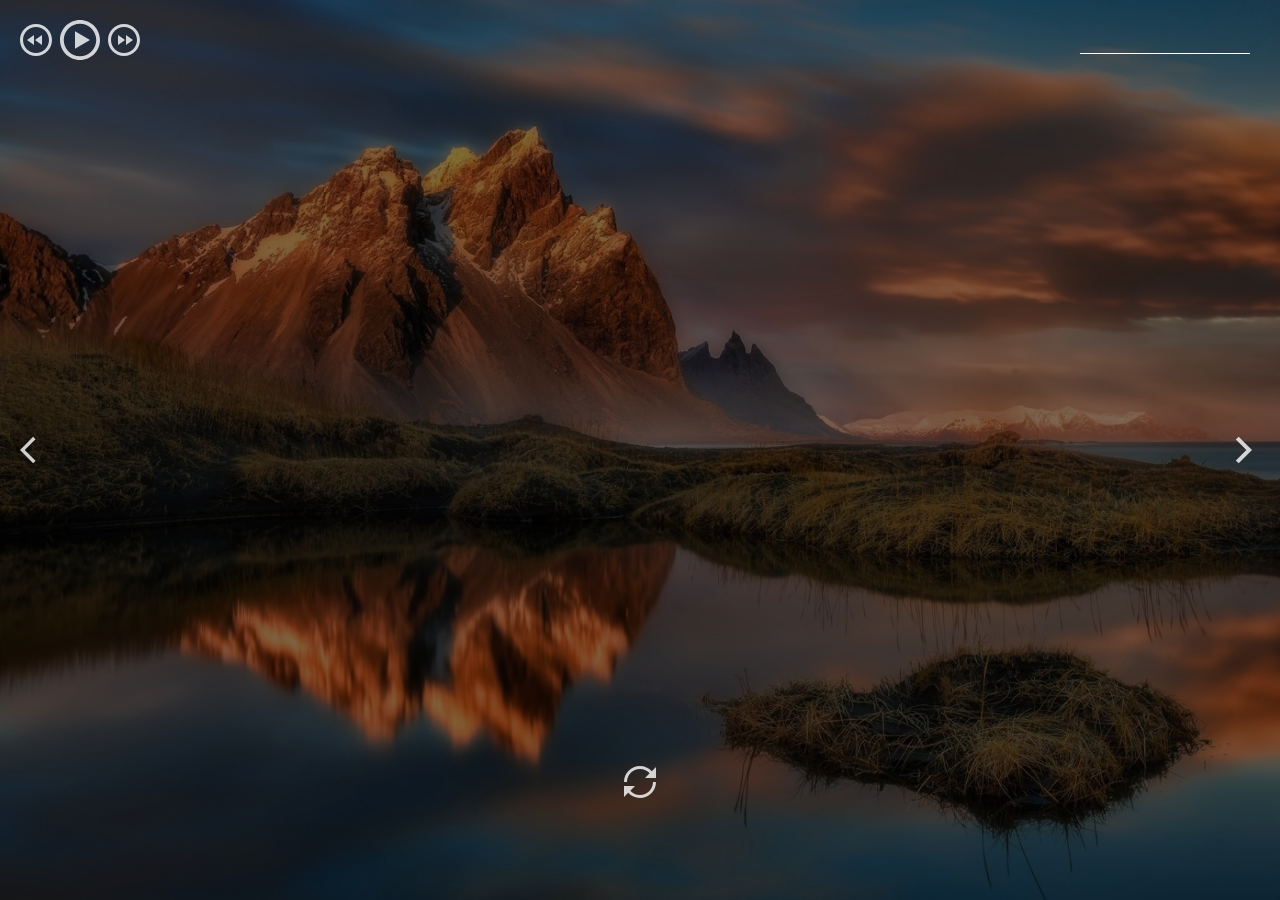
==== momentum/index.html @ 1cae70bf "init: start momentum task" ====
<!DOCTYPE html>
<html lang="en">
<head>
  <meta charset="UTF-8" />
  <meta name="viewport" content="width=device-width, initial-scale=1.0" />
  <link href="assets/favicon.ico" rel="shortcut icon" />
  <link rel="stylesheet" href="css/owfont-regular.css" />
  <link rel="stylesheet" href="css/style.css" />
  <title>momentum</title>
</head>
<body>
  <header class="header">
    <div class="player">
      <div class="player-controls">
        <button class="play-prev player-icon"></button>
        <button class="play player-icon"></button>
        <button class="play-next player-icon"></button>
      </div>
      <ul class="play-list"></ul>
    </div>
    <div class="weather">
      <input type="text" class="city" />
      <i class="weather-icon owf"></i>
      <div class="weather-error"></div>
      <div class="description-container">
        <span class="temperature"></span>
        <span class="weather-description"></span>
      </div>
      <div class="wind"></div>
      <div class="humidity"></div>
    </div>
  </header>
  <main class="main">
    <div class="slider-icons">
      <button class="slide-prev slider-icon"></button>
      <button class="slide-next slider-icon"></button>
    </div>
    <time class="time"></time>
    <date class="date"></date>
    <div class="greeting-container">
      <span class="greeting"></span>
      <input type="text" class="name" />
    </div>
  </main>
  <footer class="footer">
    <button class="change-quote"></button>
    <div>
      <div class="quote"></div>
      <div class="author"></div>
    </div>
  </footer>
  <script src="js/script.js"></script>
</body>
</html>
---- momentum/css/owfont-regular.css ----
/*!
 *  owfont-regular 1.0.0 by Deniz Fuchidzhiev - http://websygen.com
 *  License - font: SIL OFL 1.1, css: MIT License
 */
/* FONT PATH
 * -------------------------- */
@font-face {
  font-family: 'owfont';
  src: url('../assets/fonts/owfont-regular.eot?v=1.0.0');
  src: url('../assets/fonts/owfont-regular.eot?#iefix&v=1.0.0') format('embedded-opentype'),
	   url('../assets/fonts/owfont-regular.woff') format('woff'),
	   url('../assets/fonts/owfont-regular.ttf') format('truetype'),
	   url('../assets/fonts/owfont-regular.svg#owf-regular') format('svg');
  font-weight: normal;
  font-style: normal;
}
.owf {
  display: inline-block;
  font: normal normal normal 14px/1 owfont;
  font-size: inherit;
  text-rendering: auto;
  -webkit-font-smoothing: antialiased;
  -moz-osx-font-smoothing: grayscale;
  transform: translate(0, 0);
}
/* makes the font 33% larger relative to the icon container */
.owf-lg {
  font-size: 1.33333333em;
  line-height: 0.75em;
  vertical-align: -15%;
}
.owf-2x {
  font-size: 2em;
}
.owf-3x {
  font-size: 3em;
}
.owf-4x {
  font-size: 4em;
}
.owf-5x {
  font-size: 5em;
}
.owf-fw {
  width: 1.28571429em;
  text-align: center;
}
.owf-ul {
  padding-left: 0;
  margin-left: 2.14285714em;
  list-style-type: none;
}
.owf-ul > li {
  position: relative;
}
.owf-li {
  position: absolute;
  left: -2.14285714em;
  width: 2.14285714em;
  top: 0.14285714em;
  text-align: center;
}
.owf-li.owf-lg {
  left: -1.85714286em;
}
.owf-border {
  padding: .2em .25em .15em;
  border: solid 0.08em #eeeeee;
  border-radius: .1em;
}
.owf-pull-right {
  float: right;
}
.owf-pull-left {
  float: left;
}
.owf.owf-pull-left {
  margin-right: .3em;
}
.owf.owf-pull-right {
  margin-left: .3em;
}

/* owfont uses the Unicode Private Use Area (PUA) to ensure screen
   readers do not read off random characters that represent icons */
   
/*   Weather Condition Codes    */
   
/*   Thunderstorm - - - - - - - - - - - - - - - - - - - - - - - - - - - - - - - - - - - -    */
   
/* thunderstorm with light rain */
.owf-200:before,
.owf-200-d:before,
.owf-200-n:before {
  content: "\EB28";
}
/* thunderstorm with rain */
.owf-201:before,
.owf-201-d:before,
.owf-201-n:before {
  content: "\EB29";
}
/* thunderstorm with heavy rain */
.owf-202:before,
.owf-202-d:before,
.owf-202-n:before {
  content: "\EB2A";
}
/*  light thunderstorm  */
.owf-210:before,
.owf-210-d:before,
.owf-210-n:before {
  content: "\EB32";
}
/*  thunderstorm  */
.owf-211:before,
.owf-211-d:before,
.owf-211-n:before {
  content: "\EB33";
}
/*   heavy thunderstorm   */
.owf-212:before,
.owf-212-d:before,
.owf-212-n:before {
  content: "\EB34";
}
/*   ragged thunderstorm   */
.owf-221:before,
.owf-221-d:before,
.owf-221-n:before {
  content: "\EB3D";
}
/*  thunderstorm with light drizzle    */
.owf-230:before,
.owf-230-d:before,
.owf-230-n:before {
  content: "\EB46";
}
/*  thunderstorm with drizzle     */
.owf-231:before,
.owf-231-d:before,
.owf-231-n:before {
  content: "\EB47";
}
/* thunderstorm with heavy drizzle     */
.owf-232:before,
.owf-232-d:before,
.owf-232-n:before {
  content: "\EB48";
}

/*   Drizzle - - - - - - - - - - - - - - - - - - - - - - - - - - - - - - - - - - - -    */

/*  light intensity drizzle */
.owf-300:before,
.owf-300-d:before,
.owf-300-n:before {
  content: "\EB8C";
}
/*  drizzle */
.owf-301:before,
.owf-301-d:before,
.owf-301-n:before {
  content: "\EB8D";
}
/*  heavy intensity drizzle  */
.owf-302:before,
.owf-302-d:before,
.owf-302-n:before {
  content: "\EB8E";
}
/*   light intensity drizzle rain  */
.owf-310:before,
.owf-310-d:before,
.owf-310-n:before {
  content: "\EB96";
}
/*  drizzle rain  */
.owf-311:before,
.owf-311-d:before,
.owf-311-n:before {
  content: "\EB97";
}
/* heavy intensity drizzle rain */
.owf-312:before,
.owf-312-d:before,
.owf-312-n:before {
  content: "\EB98";
}
/* shower rain and drizzle  */
.owf-313:before,
.owf-313-d:before,
.owf-313-n:before {
  content: "\EB99";
}
/* heavy shower rain and drizzle*/
.owf-314:before,
.owf-314-d:before,
.owf-314-n:before {
  content: "\EB9A";
}
/* shower drizzle */
.owf-321:before,
.owf-321-d:before,
.owf-321-n:before {
  content: "\EBA1";
}

/*   Rain - - - - - - - - - - - - - - - - - - - - - - - - - - - - - - - - - - - -    */

/* light rain  */
.owf-500:before,
.owf-500-d:before,
.owf-500-n:before {
  content: "\EC54";
}
/* moderate rain  */
.owf-501:before,
.owf-501-d:before,
.owf-501-n:before {
  content: "\EC55";
}
/* heavy intensity rain  */
.owf-502:before,
.owf-502-d:before,
.owf-502-n:before {
  content: "\EC56";
}
/* very heavy rain   */
.owf-503:before,
.owf-503-d:before,
.owf-503-n:before {
  content: "\EC57";
}
/* extreme rain    */
.owf-504:before,
.owf-504-d:before,
.owf-504-n:before {
  content: "\EC58";
}
/* freezing rain    */
.owf-511:before,
.owf-511-d:before,
.owf-511-n:before {
  content: "\EC5F";
}
/*  light intensity shower rain    */
.owf-520:before,
.owf-520-d:before,
.owf-520-n:before {
  content: "\EC68";
}
/* shower rain  */
.owf-521:before,
.owf-521-d:before,
.owf-521-n:before {
  content: "\EC69";
}
/*  heavy intensity shower rain  */
.owf-522:before,
.owf-522-d:before,
.owf-522-n:before {
  content: "\EC6A";
}
/* ragged shower rain  */
.owf-531:before,
.owf-531-d:before,
.owf-531-n:before {
  content: "\EC73";
}

/*   Snow - - - - - - - - - - - - - - - - - - - - - - - - - - - - - - - - - - - -    */

/* light snow  */
.owf-600:before,
.owf-600-d:before,
.owf-600-n:before {
  content: "\ECB8";
}
/*  snow  */
.owf-601:before,
.owf-601-d:before,
.owf-601-n:before {
  content: "\ECB9";
}
/*   heavy snow   */
.owf-602:before,
.owf-602-d:before,
.owf-602-n:before {
  content: "\ECBA";
}
/*  sleet  */
.owf-611:before,
.owf-611-d:before,
.owf-611-n:before {
  content: "\ECC3";
}
/*   shower sleet */
.owf-612:before,
.owf-612-d:before,
.owf-612-n:before {
  content: "\ECC4";
}
/* light rain and snow */
.owf-615:before,
.owf-615-d:before,
.owf-615-n:before {
  content: "\ECC7";
}
/* rain and snow  */
.owf-616:before,
.owf-616-d:before,
.owf-616-n:before {
  content: "\ECC8";
}
/* light shower snow  */
.owf-620:before,
.owf-620-d:before,
.owf-620-n:before {
  content: "\ECCC";
}
/* shower snow  */
.owf-621:before,
.owf-621-d:before,
.owf-621-n:before {
  content: "\ECCD";
}
/* heavy shower snow  */
.owf-622:before,
.owf-622-d:before,
.owf-622-n:before {
  content: "\ECCE";
}

/*   Atmosphere - - - - - - - - - - - - - - - - - - - - - - - - - - - - - - - - - - - -    */

/* mist */
.owf-701:before,
.owf-701-d:before,
.owf-701-n:before {
  content: "\ED1D";
}
/* smoke */
.owf-711:before,
.owf-711-d:before,
.owf-711-n:before {
  content: "\ED27";
}
/* haze */
.owf-721:before,
.owf-721-d:before,
.owf-721-n:before {
  content: "\ED31";
}
/* Sand/Dust Whirls */
.owf-731:before,
.owf-731-d:before,
.owf-731-n:before {
  content: "\ED3B";
}
/* Fog */
.owf-741:before,
.owf-741-d:before,
.owf-741-n:before {
  content: "\ED45";
}
/* sand */
.owf-751:before,
.owf-751-d:before,
.owf-751-n:before {
  content: "\ED4F";
}
/* dust */
.owf-761:before,
.owf-761-d:before,
.owf-761-n:before {
  content: "\ED59";
}
/*  VOLCANIC ASH  */
.owf-762:before,
.owf-762-d:before,
.owf-762-n:before {
  content: "\ED5A";
}
/* SQUALLS */
.owf-771:before,
.owf-771-d:before,
.owf-771-n:before {
  content: "\ED63";
}
/* TORNADO */
.owf-781:before,
.owf-781-d:before,
.owf-781-n:before {
  content: "\ED6D";
}

/*   Clouds - - - - - - - - - - - - - - - - - - - - - - - - - - - - - - - - - - - -    */

/*  sky is clear  */  /*  Calm  */
.owf-800:before,
.owf-800-d:before,
.owf-951:before,
.owf-951-d:before {
  content: "\ED80";
}
.owf-800-n:before,
.owf-951-n:before {
  content: "\F168";
}
/*  few clouds   */
.owf-801:before,
.owf-801-d:before {
  content: "\ED81";
}
.owf-801-n:before {
  content: "\F169";
}
/* scattered clouds */
.owf-802:before,
.owf-802-d:before {
  content: "\ED82";
}
.owf-802-n:before {
  content: "\F16A";
}
/* broken clouds  */
.owf-803:before,
.owf-803-d:before,
.owf-803-n:before {
  content: "\ED83";
}
/* overcast clouds  */
.owf-804:before,
.owf-804-d:before,
.owf-804-n:before {
  content: "\ED84";
}

/*   Extreme - - - - - - - - - - - - - - - - - - - - - - - - - - - - - - - - - - - -    */

/* tornado  */
.owf-900:before,
.owf-900-d:before,
.owf-900-n:before {
  content: "\EDE4";
}
/*  tropical storm  */
.owf-901:before,
.owf-901-d:before,
.owf-901-n:before {
  content: "\EDE5";
}
/* hurricane */
.owf-902:before,
.owf-902-d:before,
.owf-902-n:before {
  content: "\EDE6";
}
/* cold */
.owf-903:before,
.owf-903-d:before,
.owf-903-n:before {
  content: "\EDE7";
}
/* hot */
.owf-904:before,
.owf-904-d:before,
.owf-904-n:before {
  content: "\EDE8";
}
/* windy */
.owf-905:before,
.owf-905-d:before,
.owf-905-n:before {
  content: "\EDE9";
}
/* hail */
.owf-906:before,
.owf-906-d:before,
.owf-906-n:before {
  content: "\EDEA";
}

/*   Additional - - - - - - - - - - - - - - - - - - - - - - - - - - - - - - - - - - - -    */

/* Setting */
.owf-950:before,
.owf-950-d:before,
.owf-950-n:before {
  content: "\EE16";
}
/*  Light breeze  */
.owf-952:before,
.owf-952-d:before,
.owf-952-n:before {
  content: "\EE18";
}
/*  Gentle Breeze  */
.owf-953:before,
.owf-953-d:before,
.owf-953-n:before {
  content: "\EE19";
}
/*  Moderate breeze  */
.owf-954:before,
.owf-954-d:before,
.owf-954-n:before {
  content: "\EE1A";
}
/* Fresh Breeze  */
.owf-955:before,
.owf-955-d:before,
.owf-955-n:before {
  content: "\EE1B";
}
/* Strong  Breeze  */
.owf-956:before,
.owf-956-d:before,
.owf-956-n:before {
  content: "\EE1C";
}
/* High wind, near gale  */
.owf-957:before,
.owf-957-d:before,
.owf-957-n:before {
  content: "\EE1D";
}
/* Gale */
.owf-958:before,
.owf-958-d:before,
.owf-958-n:before {
  content: "\EE1E";
}
/*  Severe Gale  */
.owf-959:before,
.owf-959-d:before,
.owf-959-n:before {
  content: "\EE1F";
}
/* Storm */
.owf-960:before,
.owf-960-d:before,
.owf-960-n:before {
  content: "\EE20";
}
/*  Violent Storm  */
.owf-961:before,
.owf-961-d:before,
.owf-961-n:before {
  content: "\EE21";
}
/* Hurricane */
.owf-962:before,
.owf-962-d:before,
.owf-962-n:before {
  content: "\EE22";
}
---- momentum/css/style.css ----
@font-face {
  font-family: 'Arial-MT';
  src: url("../assets/fonts/Arial-MT.woff"); /* Путь к файлу со шрифтом */
 }

* {
  box-sizing: border-box;
  margin: 0;
  padding: 0;
}

body {
  min-width: 480px;
  min-height: 100vh;
  font-family: 'Arial', sans-serif;
  font-size: 16px;
  color: #fff;
  text-align: center;
  background: url("../assets/img/bg.jpg") center/cover, rgba(0, 0, 0, 0.5);
  background-blend-mode: multiply;
  transition: background-image 1s ease-in-out;
}

.header {
  display: flex;
  justify-content: space-between;
  align-items: flex-start;
  width: 100%;
  height: 30vh;
  min-height: 220px;  
  padding: 20px;
}

.player-controls {
  display: flex;
  align-items: center;
  justify-content: space-between;
  width: 120px;
  margin-bottom: 28px;
}

.play-list {
  text-align: left;
}

.play-item {
  position: relative;
  padding: 5px;
  padding-left: 20px;
  list-style: none;
  opacity: .8;
  cursor: pointer;
  transition: .3s;
}

.play-item:hover {
  opacity: 1;
}

.play-item::before {
  content: "\2713";  
  position: absolute;
  left: 0;
  top: 2px;
  font-weight: 900;
}

.item-active::before {
  color: #C5B358;
}

.player-icon,
.slider-icon,
.change-quote {
  width: 32px;
  height: 32px;
  background-size: 32px 32px;
  background-position: center center;
  background-repeat: no-repeat;
  background-color: transparent;
  border: 0;
  outline: 0;
  opacity: .8;
  cursor: pointer;
  transition: .3s;  
}

.player-icon:hover,
.slider-icon:hover,
.change-quote:hover {
  opacity: 1;
}

.player-icon:active,
.slider-icon:active,
.change-quote:active {
  border: 0;
  outline: 0;  
  transform: scale(1.1);
}

.play {
  width: 40px;
  height: 40px;
  background-size: 40px 40px;
  background-image: url("../assets/svg/play.svg");
}

.pause {
  background-image: url("../assets/svg/pause.svg");
}

.play-prev {
  background-image: url("../assets/svg/play-prev.svg");
}

.play-next {
  background-image: url("../assets/svg/play-next.svg");
}

.weather {
  display: flex;
  flex-direction: column;
  justify-content: space-between;
  align-items: flex-start;
  row-gap: 5px;
  width: 180px;
  min-height: 180px;  
  text-align: left;
}

.weather-error {
  margin-top: -10px;
}

.description-container {
  display: flex;
  flex-wrap: wrap;
  justify-content: flex-start;
  align-items: center;
  column-gap: 12px;
}

.weather-icon {
  font-size: 44px;
}

.city {
  width: 170px;
  height: 34px;
  padding: 5px;
  font-size: 20px;
  line-height: 24px;
  color: #fff;  
  border: 0;
  outline: 0;
  border-bottom: 1px solid #fff;
  background-color: transparent;
}

.city::placeholder {  
  font-size: 20px;
  color: #fff;
  opacity: .6;
}

.main {
  position: relative;
  display: flex;
  flex-direction: column;
  justify-content: center;
  align-items: center;
  width: 100%;
  height: 40vh;
  min-height: 260px;  
  padding: 20px;
}

.slider-icon {
  position: absolute;
  top: 50%;
  margin-top: -16px;
  cursor: pointer;
}

.slide-prev {
  left: 20px;
  background-image: url("../assets/svg/slider-prev.svg");
}

.slide-next {
  right: 20px;
  background-image: url("../assets/svg/slider-next.svg");
}

.time {
  min-height: 124px;
  margin-bottom: 10px;
  font-family: 'Arial-MT';
  font-size: 100px;
  letter-spacing: -4px;  
}

.date {
  min-height: 28px;
  font-size: 24px;
  margin-bottom: 20px;
}

.greeting-container {
  display: flex;
  flex-wrap: wrap;
  justify-content: stretch;
  align-items: center;
  min-height: 48px;
  width: 100vw;
  font-size: 40px;
}

.greeting {
  flex: 1;  
  padding: 10px;
  text-align: right;
}

.name {
  flex: 1;
  max-width: 50%;
  padding: 10px;
  font-size: 40px;
  text-align: left;
  color: #fff;
  background-color: transparent;
  border: 0;
  outline: 0;
}

.name::placeholder {
  color: #fff;
  opacity: .6;
}

.footer {
  display: flex;
  flex-direction: column;
  justify-content: flex-end;
  align-items: center;
  width: 100%;
  height: 30vh;
  min-height: 160px;  
  padding: 20px;
}

.change-quote {
  margin-bottom: 30px;
  background-image: url("../assets/svg/reload.svg");  
}

.quote {
  min-height: 32px;
}

.author {
  min-height: 20px;
}

@media (max-width: 768px) {
  .time {
    min-height: 80px;
    font-size: 72px;    
  }

  .greeting-container {
    min-height: 40px;
    font-size: 32px;
  }

  .greeting {
    padding: 5px;
  }

  .name {
    font-size: 32px;
    padding: 5px;
  }
}
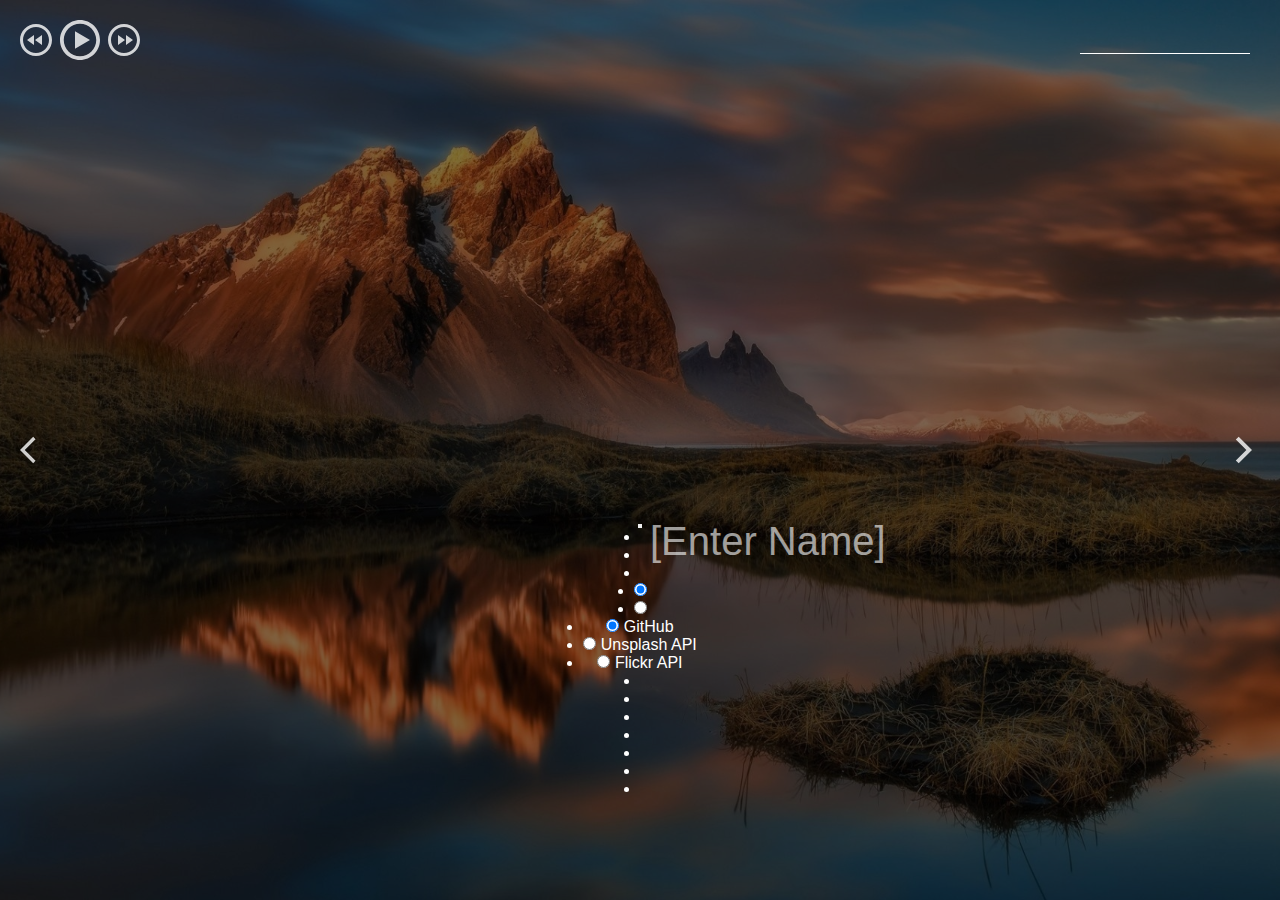
==== commit 3a1ba9a3: "feat: settings translation" ====
--- a/momentum/index.html
+++ b/momentum/index.html
@@ -39,16 +39,66 @@
     <date class="date"></date>
     <div class="greeting-container">
       <span class="greeting"></span>
-      <input type="text" class="name" />
+      <input type="text" class="name"  placeholder="[Enter Name]"/>
     </div>
   </main>
   <footer class="footer">
+    <button class="settings-btn"></button>
+    <div class="settings">
+      <ul class="setting-list">
+        <li id="language"></li>
+        <li id="photo"></li>
+        <li id="blocks"></li>
+      </ul>
+    </div>
+  <div class="options language-option">
+    <ul>
+      <li >
+        <input type="radio" id="english"
+             name="lang" value="en" checked>         
+      <label id="en" for="english"></label>
+      </li>
+      <li >
+        <input type="radio" id="russian"
+             name="lang" value="ru">         
+      <label id="ru" for="russian"></label></li>
+    </ul>
+  </div>
+   <div class="options photo-option">
+    <ul><li>
+      <input type="radio" id="github"
+             name="photo" value="github" checked>         
+      <label for="github">GitHub</label>
+    </li>
+    <li>
+      <input type="radio" id="unsplash"
+             name="photo" value="unsplash">
+      <label for="unsplash">Unsplash API</label> 
+    </li>
+    <li>
+      <input type="radio" id="flickr"
+             name="photo" value="flickr">
+      <label for="flickr">Flickr API</label>
+    </li></ul>
+   </div>   
+    <div class="options blocks-option">
+      <ul>
+        <li id="timeSet"></li>
+        <li id="dateSet"></li>
+        <li id="greetinSet"></li>
+        <li id="quotesSet"></li>
+        <li id="weatherSet"></li>
+        <li id="audioSet"></li>
+        <li id="todoSet"></li>
+      </ul>
+    </div>
+  
     <button class="change-quote"></button>
     <div>
-      <div class="quote"></div>
+      <div class="quote"></div>   
       <div class="author"></div>
     </div>
   </footer>
-  <script src="js/script.js"></script>
+  <script type="module" src="index.js"></script>
 </body>
 </html>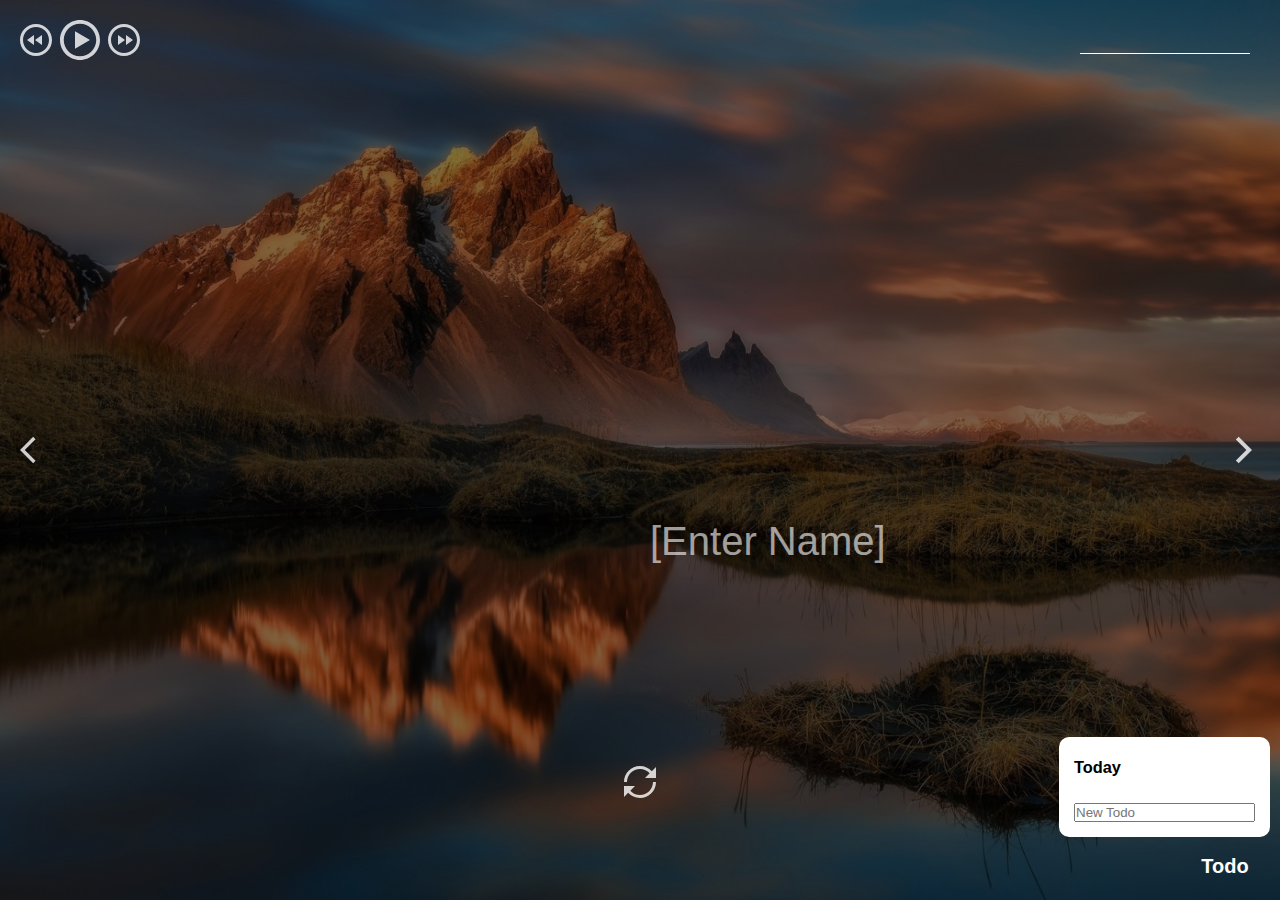
==== commit 7b436782: "feat: todo list added" ====
--- a/momentum/index.html
+++ b/momentum/index.html
@@ -44,6 +44,7 @@
   </main>
   <footer class="footer">
     <button class="settings-btn"></button>
+    <div class="settings-container">
     <div class="settings">
       <ul class="setting-list">
         <li id="language"></li>
@@ -83,21 +84,57 @@
    </div>   
     <div class="options blocks-option">
       <ul>
-        <li id="timeSet"></li>
-        <li id="dateSet"></li>
-        <li id="greetinSet"></li>
-        <li id="quotesSet"></li>
-        <li id="weatherSet"></li>
-        <li id="audioSet"></li>
-        <li id="todoSet"></li>
+        <li > <div class="option"> <span id="timeSet"></span>
+          <label class="switch">
+          <input type="checkbox" id="timeSwitch" class="optionsSwitch" checked>
+          <span class="slider round"></span>
+        </label></div></li>
+        <li > <div class="option"> <span id="dateSet"></span>
+          <label class="switch">
+          <input type="checkbox" id="dateSwitch"class="optionsSwitch"  checked>
+          <span class="slider round"></span>
+        </label></div></li>
+        <li > <div class="option"> <span id="greetinSet"></span>
+          <label class="switch">
+          <input type="checkbox" id="greetingSwitch" class="optionsSwitch"  checked>
+          <span class="slider round"></span>
+        </label></div></li>
+        <li > <div class="option"> <span id="quotesSet"></span>
+          <label class="switch">
+          <input type="checkbox" id="quoteSwitch" class="optionsSwitch"  checked>
+          <span class="slider round"></span>
+        </label></div></li>
+        <li > <div class="option"> <span id="weatherSet"></span>
+          <label class="switch">
+          <input type="checkbox" id="weatherSwitch" class="optionsSwitch"  checked>
+          <span class="slider round"></span>
+        </label></div></li>
+        <li > <div class="option"> <span id="audioSet"></span>
+          <label class="switch">
+          <input type="checkbox" id="audioSwitch" class="optionsSwitch"  checked>
+          <span class="slider round"></span>
+        </label></div></li>
+        <li > <div class="option"> <span id="todoSet"></span>
+          <label class="switch">
+          <input type="checkbox" id="todoSwitch" class="optionsSwitch"  checked>
+          <span class="slider round"></span>
+        </label></div></li>
       </ul>
     </div>
-  
+  </div>
     <button class="change-quote"></button>
     <div>
       <div class="quote"></div>   
       <div class="author"></div>
     </div>
+    <button class="todo-btn" id="todoSwitch">Todo</button>
+    <div class="todo-container">
+      <h3>Today</h3>
+      <ul class="todo-list">
+      </ul>
+      <input class="new-todo" type="text" placeholder="New Todo">
+    
+    </div>
   </footer>
   <script type="module" src="index.js"></script>
 </body>
--- a/momentum/css/style.css
+++ b/momentum/css/style.css
@@ -264,6 +264,216 @@
   min-height: 20px;
 }
 
+.settings-btn {
+  width: 32px;
+  height: 32px;
+  position: absolute;
+  bottom: 2%;
+  left: 30px;
+  background-image: url("../assets/svg/settings.svg");
+  background-repeat: no-repeat;
+  background-size: cover ;
+ background-color: transparent;
+ border: none;
+ cursor: pointer;
+}
+
+.settings-container {
+  display: flex;
+  flex-wrap: wrap;
+  position: absolute;
+  bottom: 15%;
+  left: 30px;
+  align-items: flex-end;
+}
+
+.settings {
+  display: flex;
+  flex-wrap: wrap;
+  position:relative;
+  bottom: 0;
+  width: 140px;
+  font-size: 14px;
+  font-weight: 700;
+  line-height: 30px;
+  visibility: hidden;
+  background-color: #fff;
+  color: black;
+  padding: 15px;
+  text-align: left;
+  border-radius: 10px;
+  border-right: 1px solid grey;
+  height: fit-content;
+}
+
+.settings-open{
+  visibility: visible;
+}
+
+.settings-open1 {
+  height: 240px;
+  border-radius: 10px 0 0 10px;
+}
+
+.setting-list{
+  width: 150px;
+  list-style: none;
+}
+
+.setting-list > li{
+  cursor: pointer;
+  padding-bottom: 10px;
+}
+
+.setting-list > li:hover{
+  color: grey;
+}
+
+.options{
+line-height: 30px;
+text-align: left;
+height: 240px;
+  background-color: #fff;
+  color: black;
+  visibility: hidden;
+  width: 0;
+  border-radius: 0 10px 10px 0;
+}
+
+.option{
+  display: flex;
+  justify-content: space-between;
+  align-items:center;
+}
+
+.options-open {
+  width: 170px;
+  visibility: visible;
+}
+
+.options > ul {
+  padding: 10px;
+  list-style: none;
+}
+
+
+.switch {
+  position: relative;
+  display: inline-block;
+  width: 30px;
+  height: 17px;
+}
+
+
+.switch input {display:none;}
+
+
+.slider {
+  position: absolute;
+  cursor: pointer;
+  top: 0;
+  left: 0;
+  right: 0;
+  bottom: 0;
+  background-color: #ccc;
+}
+
+.slider:before {
+  position: absolute;
+  content: "";
+  height: 13px;
+  width: 13px;
+  left: 2px;
+  bottom: 2px;
+  background-color: white;
+}
+
+input:checked + .slider {
+  background-color: #2196F3;
+}
+
+input:focus + .slider {
+  box-shadow: 0 0 1px #2196F3;
+}
+
+input:checked + .slider:before {
+  -webkit-transform: translateX(13px);
+  -ms-transform: translateX(13px);
+  transform: translateX(13px);
+}
+
+.slider.round {
+  border-radius: 34px;
+}
+
+.slider.round:before {
+  border-radius: 50%;
+}
+
+.hide{
+  visibility: hidden;
+  width: 0;
+}
+
+.todo-btn{
+  width: 50px;
+  height: 32px;
+  position: absolute;
+  bottom: 2%;
+  right: 30px;
+  font-weight: 700;
+  background-color: transparent;
+  color: #fff;
+  font-size: 20px;
+  border: none;
+  cursor: pointer;
+}
+
+.todo-container{
+  display: flex;
+  flex-wrap: wrap;
+    position: absolute;
+    flex-direction: column;
+    justify-content: space-between;
+    right: 10px;
+    bottom: 7%;
+    width: 250 px;
+    font-size: 14px;
+    font-weight: 700;
+    line-height: 30px;
+    background-color: #fff;
+    color: black;
+    padding: 15px;
+    text-align: left;
+    border-radius: 10px;
+    height: fit-content;
+    min-height: 100px;
+}
+
+.new-todo{
+  height: fit-content;
+position: relative;
+bottom:0;
+}
+
+.todo-list{
+  color:black;
+  list-style: none;
+}
+
+.list-item{
+order: 2;
+padding-left: 10px;
+}
+
+.check{
+  order: 0;
+}
+
+.strikethrough{
+  text-decoration: line-through;
+}
+
 @media (max-width: 768px) {
   .time {
     min-height: 80px;
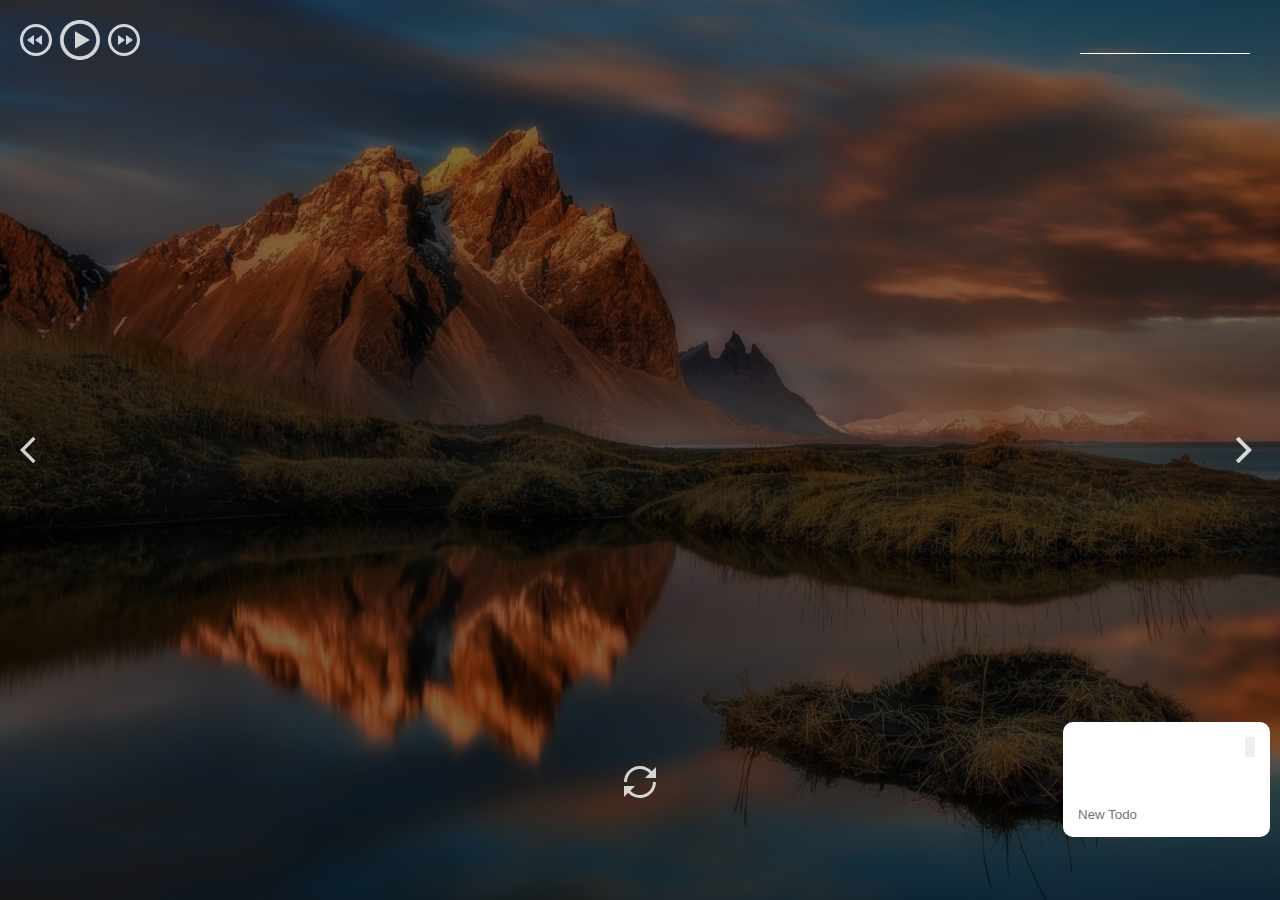
==== commit 8003b448: "Merge pull request #32 from rolling-scopes-school/momentum" ====
--- a/momentum/index.html
+++ b/momentum/index.html
@@ -39,7 +39,7 @@
     <date class="date"></date>
     <div class="greeting-container">
       <span class="greeting"></span>
-      <input type="text" class="name"  placeholder="[Enter Name]"/>
+      <input type="text" class="name"  />
     </div>
   </main>
   <footer class="footer">
@@ -127,13 +127,15 @@
       <div class="quote"></div>   
       <div class="author"></div>
     </div>
-    <button class="todo-btn" id="todoSwitch">Todo</button>
+    <button class="todo-btn" id="todoSwitch"></button>
     <div class="todo-container">
-      <h3>Today</h3>
+      <div class="wrapper">
+      <h3 class="day"> </h3>
+      <button class="clear"></button>
+    </div>
       <ul class="todo-list">
       </ul>
       <input class="new-todo" type="text" placeholder="New Todo">
-    
     </div>
   </footer>
   <script type="module" src="index.js"></script>
--- a/momentum/css/style.css
+++ b/momentum/css/style.css
@@ -416,17 +416,18 @@
 }
 
 .todo-btn{
-  width: 50px;
-  height: 32px;
+  width: 60px;
+  height: fit-content;
   position: absolute;
   bottom: 2%;
   right: 30px;
   font-weight: 700;
   background-color: transparent;
   color: #fff;
-  font-size: 20px;
+  font-size: 18px;
   border: none;
   cursor: pointer;
+  text-align: center;
 }
 
 .todo-container{
@@ -450,20 +451,35 @@
     min-height: 100px;
 }
 
+.day {
+  width: fit-content;
+}
+
+.wrapper{
+  display: flex;
+  flex-wrap: wrap;
+  justify-content: space-between;
+  align-items: center;
+  padding-bottom: 20px;
+}
 .new-todo{
   height: fit-content;
 position: relative;
 bottom:0;
+border: none;
 }
 
 .todo-list{
   color:black;
   list-style: none;
+  margin-bottom: 30px;
 }
 
 .list-item{
 order: 2;
-padding-left: 10px;
+padding-left: 10px; 
+padding-right: 10px;
+min-width: 90%;
 }
 
 .check{
@@ -472,6 +488,39 @@
 
 .strikethrough{
   text-decoration: line-through;
+}
+
+.edit-btn {
+  order: 3;
+  border: none;
+  font-weight: 800;
+  cursor: pointer;
+  width: 30px;
+  height: 20px;
+  color: #fff;
+  background-color: #fff;
+display: flex;
+justify-content: center;
+align-items: flex-start;
+line-height: 15px;
+}
+
+.edit-btn:hover {
+  color: grey;
+  background-color: #eee;
+}
+
+.li-container {
+  display: flex;
+  justify-content: space-between;
+}
+
+.clear{
+  width: fit-content;
+  padding: 0 5px;
+  height: 20px;
+  border:none;
+  cursor: pointer;
 }
 
 @media (max-width: 768px) {
